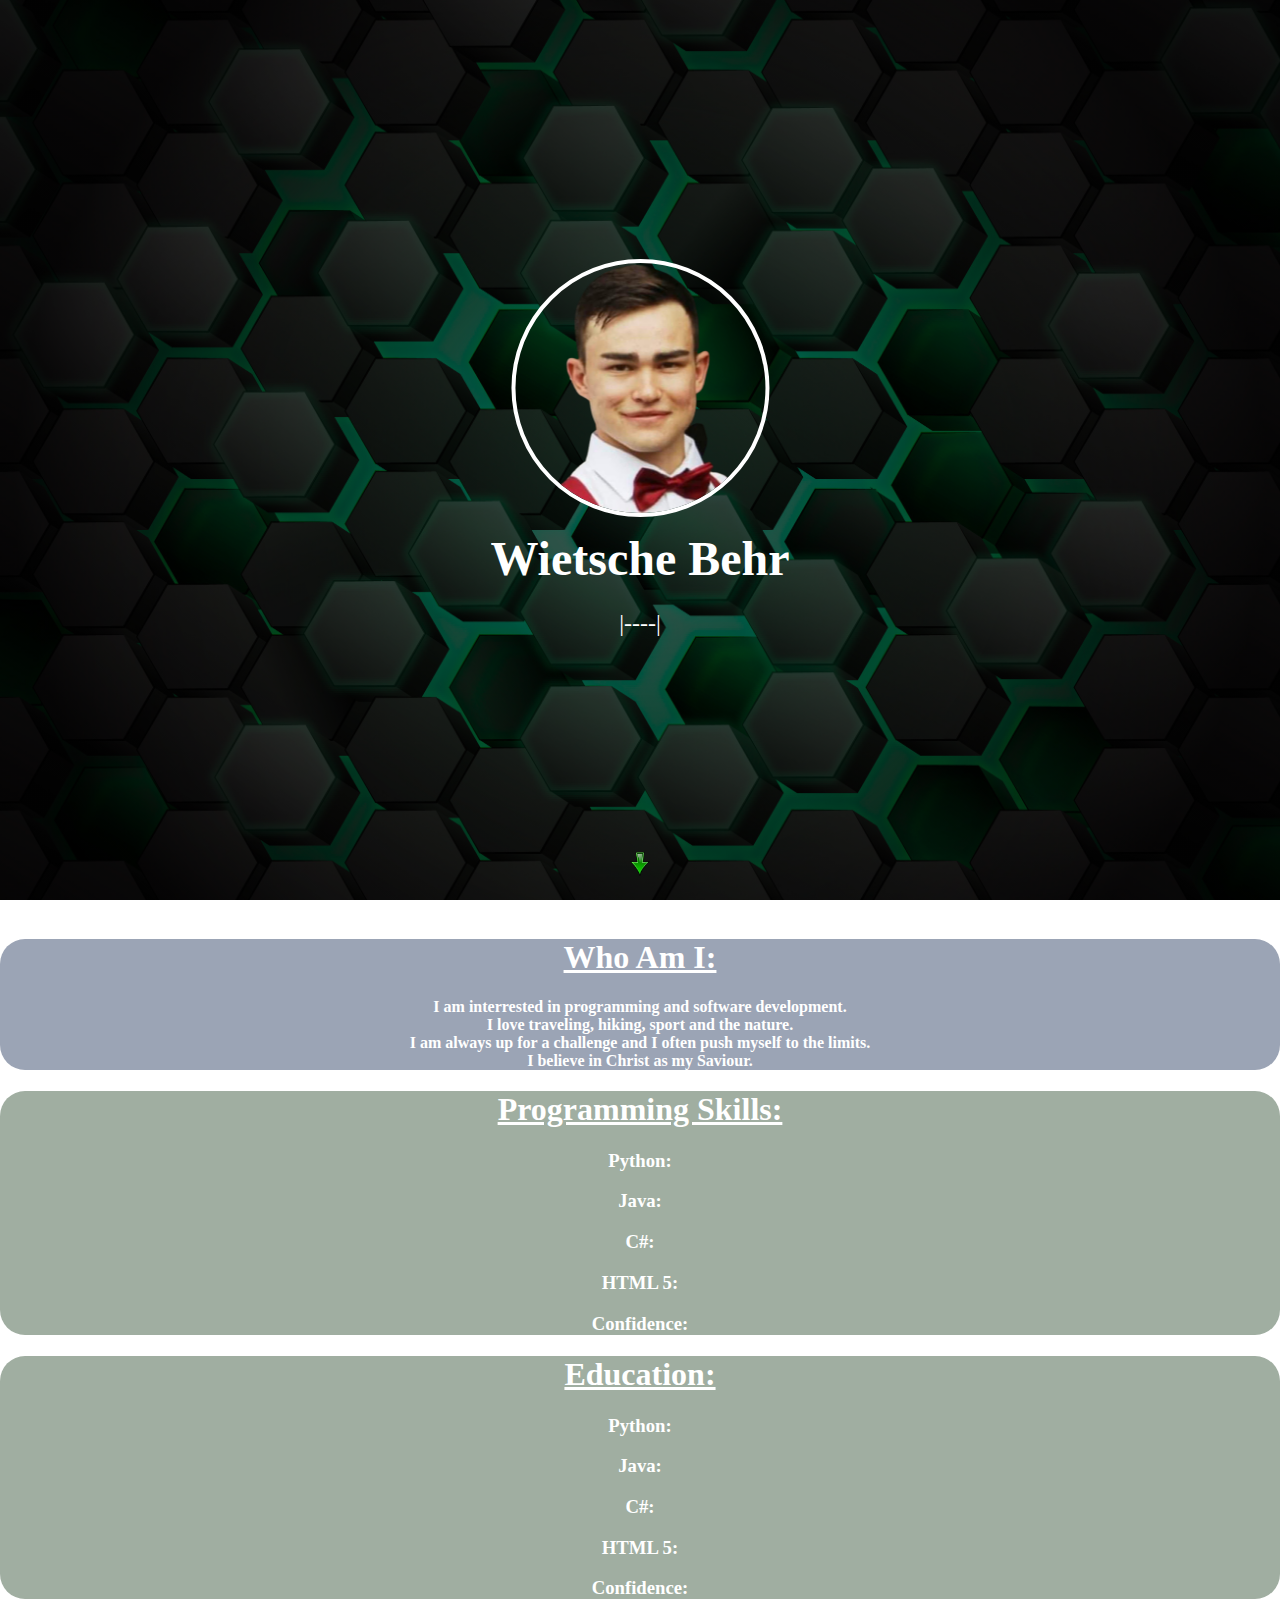
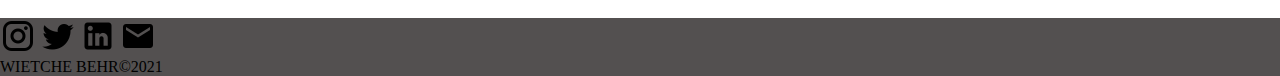
==== index.html @ 19080fcf "Add files via upload" ====
<!DOCTYPE html>
<html lang="en">
<head>
    <meta charset="UTF-8">
    <meta http-equiv="X-UA-Compatible" content="IE=edge">
    <meta name="viewport" content="width=device-width, initial-scale=1.0">
    <link rel="stylesheet" href="style.css">
    <link href="https://cdn.jsdelivr.net/npm/bootstrap@5.1.3/dist/css/bootstrap.min.css" rel="stylesheet" integrity="sha384-1BmE4kWBq78iYhFldvKuhfTAU6auU8tT94WrHftjDbrCEXSU1oBoqyl2QvZ6jIW3" crossorigin="anonymous">

    <title>Wiets's CV</title>
</head>
<body>
    <section id="header">
    <div class="container" style="align-content: center; text-align: center;">
        <div class="user-box">
            <h2 class="mb-5"></h2>
            <img src="static/pexels-pixabay-247431-removebg-preview.png">
            <h1>Wietsche Behr</h1>
            <p>|--<span></span>--|</p>
        </div>
        
    </div>
        <div class="arrow" style="align-content: center;"> <img src="static/arrow-gfd1aee078_1280.png" alt="" style="height: 1.5rem; justify-self: center;"></div>
    </section>
    <section id="middel">
        <div class="container w-30px center center justify-content-center"><br>
            <div id="WhoAmI" class="row justify-content-center mb-5">
                <div class="text-center mb-5">
                    <h1 style="text-decoration: underline;">Who Am I:</h1>
                    <h4>I am interrested in programming and software development. <br>I love traveling, hiking, sport and the nature. <br>I am always up for a challenge and I often push myself to the limits. <br>I believe in Christ as my Saviour.</h5>
                </div>
            </div>
            <div class="row p-skills mb-5">
                <div class="row justify-content-center text-center mb-4" style="text-decoration: underline;"><h1>Programming Skills:</h1></div>
                <div class="row justify-content-center">
                    <div class="col-sm-2 text-start mb-2">
                    <h3>Python: </h3>
                    </div>
                    <div class="col-sm-9 mt-2">
                        <div class="progress">
                            <div class="progress-bar bg-success progress-bar-striped progress-bar-animated" role="progressbar" aria-valuenow="75" aria-valuemin="0" aria-valuemax="150" style="width: 60%"></div>
                        </div>
                    </div>
                </div>
                <div class="row justify-content-center">
                    <div class="col-sm-2 text-start mb-2">
                    <h3>Java: </h3>
                    </div>
                    <div class="col-sm-9 mt-2">
                        <div class="progress">
                            <div class="progress-bar bg-info progress-bar-striped progress-bar-animated" role="progressbar" aria-valuenow="75" aria-valuemin="0" aria-valuemax="100" style="width: 70%"></div>
                        </div>
                    </div>
                </div>
                <div class="row justify-content-center">
                    <div class="col-sm-2 text-start mb-2">
                    <h3>C#: </h3>
                    </div>
                    <div class="col-sm-9 mt-2">
                        <div class="progress">
                            <div class="progress-bar bg-danger progress-bar-striped progress-bar-animated" role="progressbar" aria-valuenow="75" aria-valuemin="0" aria-valuemax="100" style="width: 75%"></div>
                        </div>
                    </div>
                </div>
                <div class="row justify-content-center">
                    <div class="col-sm-2 text-start mb-2">
                    <h3>HTML 5: </h3>
                    </div>
                    <div class="col-sm-9 mt-2">
                        <div class="progress">
                            <div class="progress-bar bg-warning progress-bar-striped progress-bar-animated" role="progressbar" aria-valuenow="75" aria-valuemin="0" aria-valuemax="100" style="width: 50%"></div>
                        </div>
                    </div>
                </div>
                <div class="row justify-content-center">
                    <div class="col-sm-2 text-start mb-2">
                    <h3>Confidence: </h3>
                    </div>
                    <div class="col-sm-9 mt-2">
                        <div class="progress">
                            <div class="progress-bar bg-primary progress-bar-striped progress-bar-animated" role="progressbar" aria-valuenow="75" aria-valuemin="0" aria-valuemax="100" style="width: 99%"></div>
                        </div>
                    </div>
                </div>
            </div>
            <div class="row p-skills mb-5">
                <div class="row justify-content-center text-center mb-4" style="text-decoration: underline;"><h1>Education:</h1></div>
                <div class="row justify-content-center">
                    <div class="col-5 text-end mb-2">
                    <h3>Python: </h3>
                    </div>
                </div>
                <div class="row justify-content-center">
                    <div class="col-5 text-end mb-2">
                    <h3>Java: </h3>
                    </div>
                </div>
                <div class="row justify-content-center">
                    <div class="col-5 text-end mb-2">
                    <h3>C#: </h3>
                    </div>
                </div>
                <div class="row justify-content-center">
                    <div class="col-5 text-end mb-2">
                    <h3>HTML 5: </h3>
                    </div>                  
                </div>
                <div class="row justify-content-center">
                    <div class="col-5 text-end mb-2">
                    <h3>Confidence: </h3>
                    </div>
                </div>
            </div>
        </div>
    </section>
    <section  id="middel2">
        
    </section>
    <footer>
        <div id="footer">
            <div class="info-box text-center justify-content-center" >
                <div>
                    <a href="https://www.instagram.com/behrwiets/" class="btn"><img src="static/instagram.png"></a>
                    <a href="https://twitter.com/Wiets09" class="btn"><img src="static/twitter.png"></a>
                    <a href="https://www.linkedin.com/in/wiets-behr-829a101b2/" class="btn"><img src="static/linkedin.png"></a>
                    <a href="mailto:wietsiebehr9@gmail.com" class="btn"><img src="static/email.png"></a>
                </div>
                <div class="footnote">
                    <span class="highlight text-light">WIETCHE BEHR©2021</span>
                </div>
            </div>
        </div>
    
       
      
    </footer>
</body>
<script src="https://cdn.jsdelivr.net/npm/bootstrap@5.1.3/dist/js/bootstrap.bundle.min.js" integrity="sha384-ka7Sk0Gln4gmtz2MlQnikT1wXgYsOg+OMhuP+IlRH9sENBO0LRn5q+8nbTov4+1p" crossorigin="anonymous"></script>

</html>
---- style.css ----
body
{
    margin: 0;
    padding: 0;
    font-family: 'Lucida Sans';
    background: linear-gradient(rgba(0,0,0,0.6), rgba(0,0,0,0.6)),url('static/2816463.jpg');
    background-attachment: fixed;
    background-size: cover;
    background-position: center;
    
}

/* ------------------------Header---------------------- */
#header
{
    display: flex;
    height: 100vh;
    
}

.user-box
{
    top: 50%;
    left: 50%;
    transform: translate(-50%, -50%);
    position: absolute;
}
.user-box h2::before
{
    position:fixed;
    transform: translate(-50%, -50%);
    content: '';
    color: #fff;
    animation: h2anim 3s;
    animation-timing-function: linear;
    animation-iteration-count: 2;
}
@keyframes h2anim
{
    0%{content: 'Loading CV'; color: #fff;}
    25%{content: ''; color: transparent;}
    50%{content: 'Loading CV'; color: #fff;}
    75%{content: ''; color: transparent;}
    100%{content: 'Loading CV'; color: #fff;}
}

.user-box img
{
    border-radius: 50%;
    border: 4px solid #fff; 
    width: 250px;
    height: 250px;
}

.user-box h1
{
    color: #fff;
    font-weight: bold;
    margin: 10px;
    font-size: 3rem;
    position: relative;
    overflow: hidden;    
}


.user-box  p
{
    color: #fff;
    font-size: 1.5rem;
}
.user-box span
{
    color: #fff;
}
.user-box span::before
{
    content: '';
    animation: panim infinite 5s;
    animation-timing-function: ease;
    
}
@keyframes panim
{
    0%{content: 'Video Editor';}
    25%{content: 'Software Developer';}
    50%{content: 'IT Student';}
    75%{content: 'Wrestling Coach';}
    100%{content: 'Freelancer';}
}

.arrow 
{
    bottom: 20px;
    position: absolute;
    left: 50%;
    transform: translate(-50%);
    animation-name: arrow;
    animation-duration: 2s;
    animation-delay: 6s;
    animation-iteration-count: infinite;
    
  }
  
  @keyframes arrow {
    0%   {bottom:0px;}
    25%  {bottom:50px;}
    50%  {bottom:0px;}
    75%  {bottom:50px;}
    100% {bottom:0px;}
  }

/* ---------------------------Middel------------------------- */
#middel
{
    
    /* background: linear-gradient(rgba(0,0,0,1), rgba(49, 146, 122, 0.9)); */
    background-size: cover;
    background-position: center;
    font-family: Impact, Haettenschweiler, 'Arial Narrow Bold';
    color: #fff;
    text-align: center;
}
#WhoAmI
{
    background:rgba(55, 73, 107, 0.5);
    border-radius: 25px;
}

.p-skills 
{
    background:rgba(66, 94, 68, 0.5);
    border-radius: 25px;
}

  /*---------------------------Footer-------------------------*/

#footer
{
    background-color: rgb(83, 80, 80);
}

#footer img:hover
{
    filter: invert(1);
}
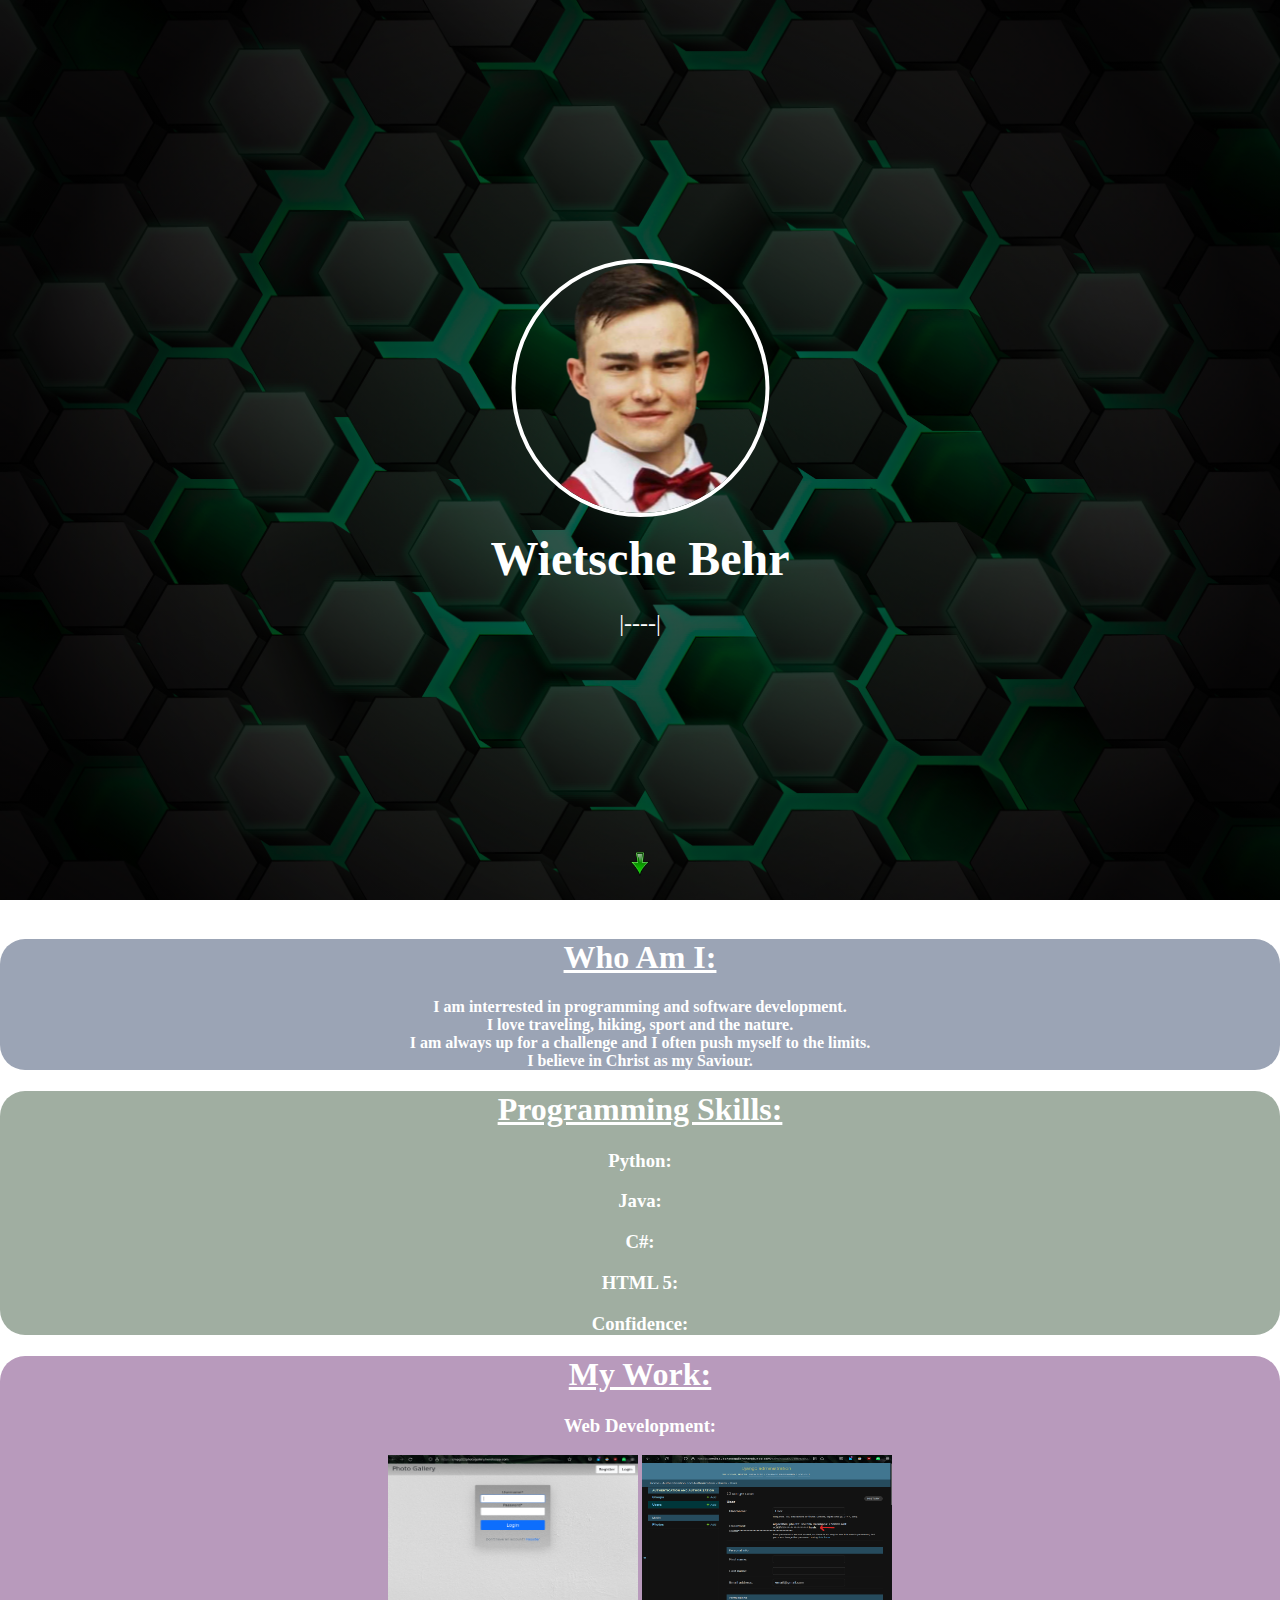
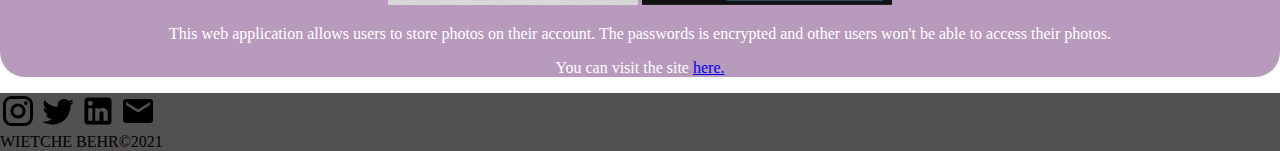
==== commit 42241e97: "Add files via upload" ====
--- a/index.html
+++ b/index.html
@@ -11,7 +11,7 @@
 </head>
 <body>
     <section id="header">
-    <div class="container" style="align-content: center; text-align: center;">
+    <div id="container" class="container" style="align-content: center; text-align: center;">
         <div class="user-box">
             <h2 class="mb-5"></h2>
             <img src="static/pexels-pixabay-247431-removebg-preview.png">
@@ -83,33 +83,19 @@
                     </div>
                 </div>
             </div>
-            <div class="row p-skills mb-5">
-                <div class="row justify-content-center text-center mb-4" style="text-decoration: underline;"><h1>Education:</h1></div>
+            <div class="row mywork mb-5">
+                <div class="row justify-content-center text-center mb-4" style="text-decoration: underline;"><h1>My Work:</h1></div>
                 <div class="row justify-content-center">
-                    <div class="col-5 text-end mb-2">
-                    <h3>Python: </h3>
+                    <div class="col-7 text-center mb-2">
+                    <h3>Web Development: </h3>
+                        <div id="wdev" class="col-sm-12" style="justify-content: center;">
+                            <img class="img-fluid rounded" src="static/Screenshot from 2021-12-06 21-12-52.png" style="width:250px;height:150px;">
+                            <img class="img-fluid rounded" src="static/Screenshot from 2021-12-06 21-15-18.png" style="width:250px;height:150px;">
+                        </div>   
+                        <p>This web application allows users to store photos on their account. The passwords is encrypted and other users won't be able to access their photos.</p>
+                        <p>You can visit the site <a href="https://cmpg323photogallery.herokuapp.com/">here.</a></p>
                     </div>
-                </div>
-                <div class="row justify-content-center">
-                    <div class="col-5 text-end mb-2">
-                    <h3>Java: </h3>
-                    </div>
-                </div>
-                <div class="row justify-content-center">
-                    <div class="col-5 text-end mb-2">
-                    <h3>C#: </h3>
-                    </div>
-                </div>
-                <div class="row justify-content-center">
-                    <div class="col-5 text-end mb-2">
-                    <h3>HTML 5: </h3>
-                    </div>                  
-                </div>
-                <div class="row justify-content-center">
-                    <div class="col-5 text-end mb-2">
-                    <h3>Confidence: </h3>
-                    </div>
-                </div>
+                
             </div>
         </div>
     </section>
--- a/style.css
+++ b/style.css
@@ -126,10 +126,27 @@
     border-radius: 25px;
 }
 
+#WhoAmI :hover
+{
+    transform:scale(1.1);
+}
+
+
 .p-skills 
 {
     background:rgba(66, 94, 68, 0.5);
     border-radius: 25px;
+}
+
+.mywork
+{
+    background:rgba(114, 53, 122, 0.5);
+    border-radius: 25px;
+}
+
+#wdev img:hover
+{
+    transform: scale(3);
 }
 
   /*---------------------------Footer-------------------------*/
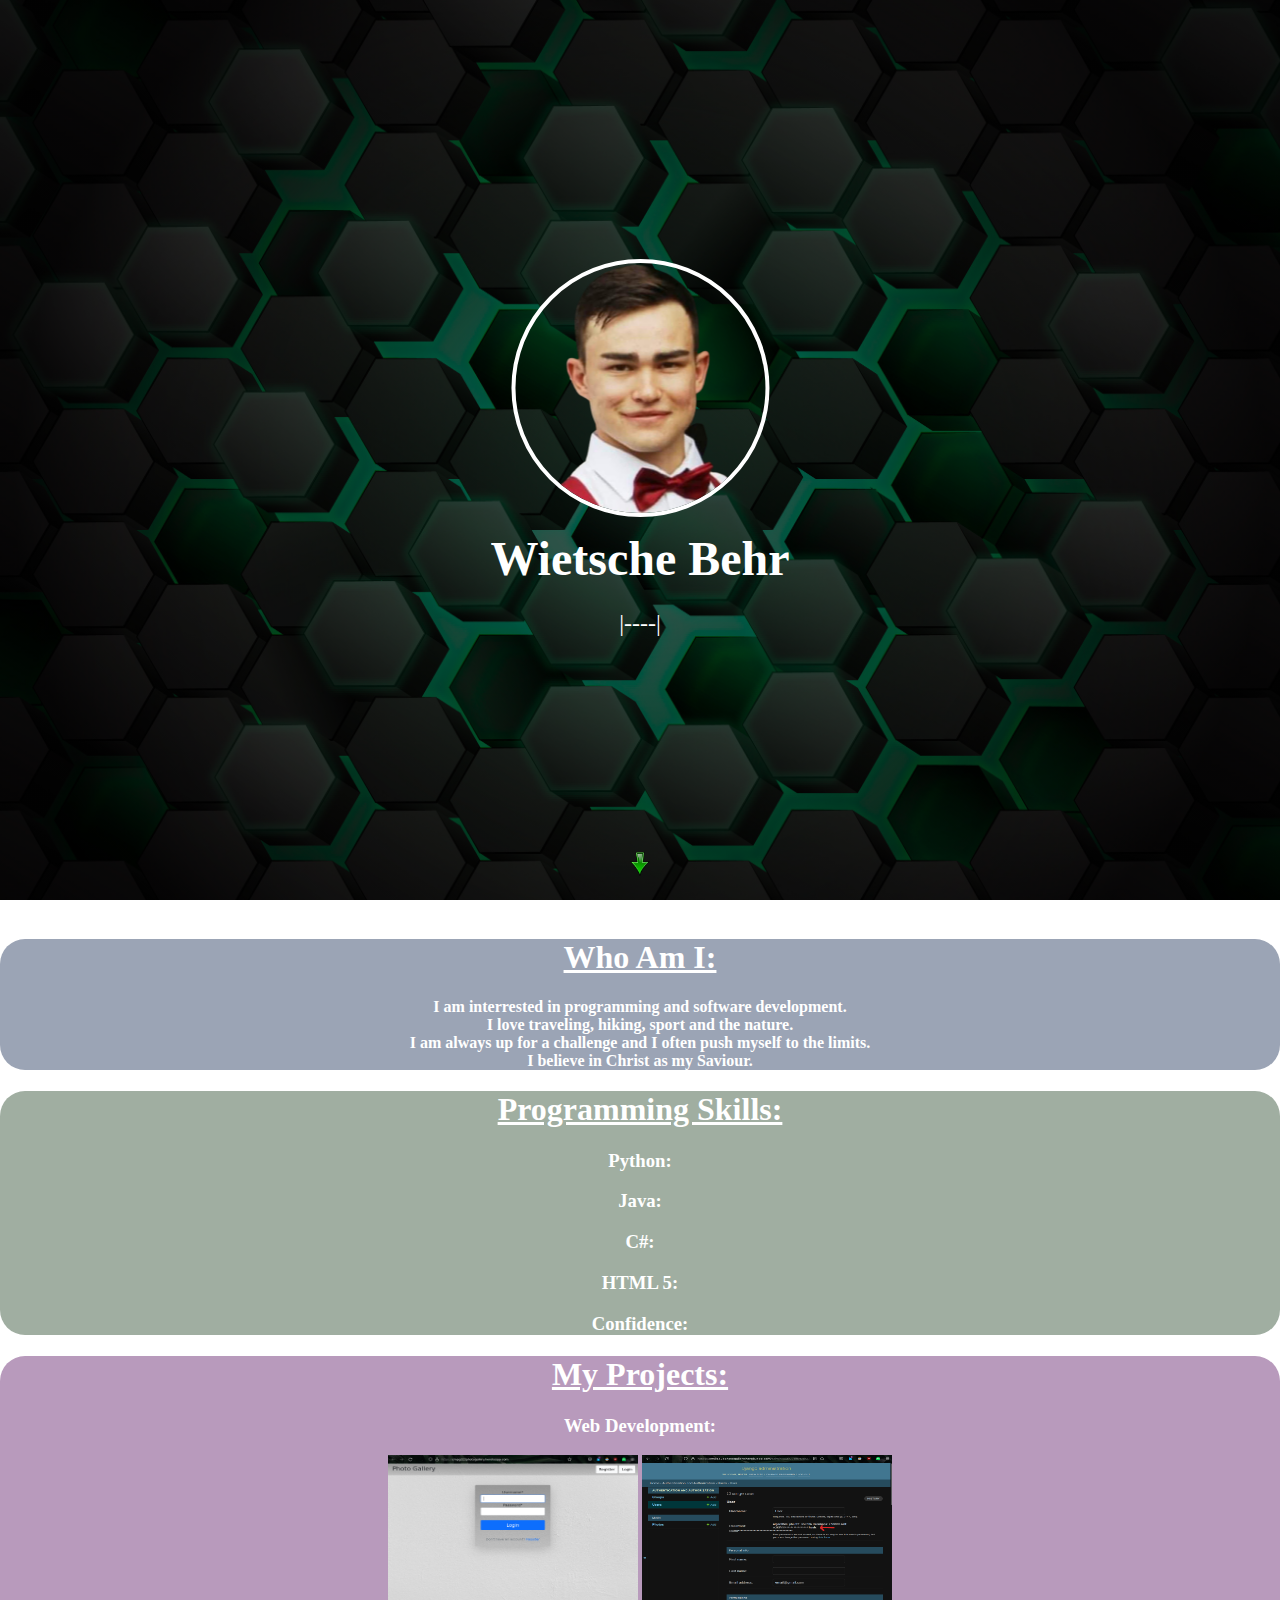
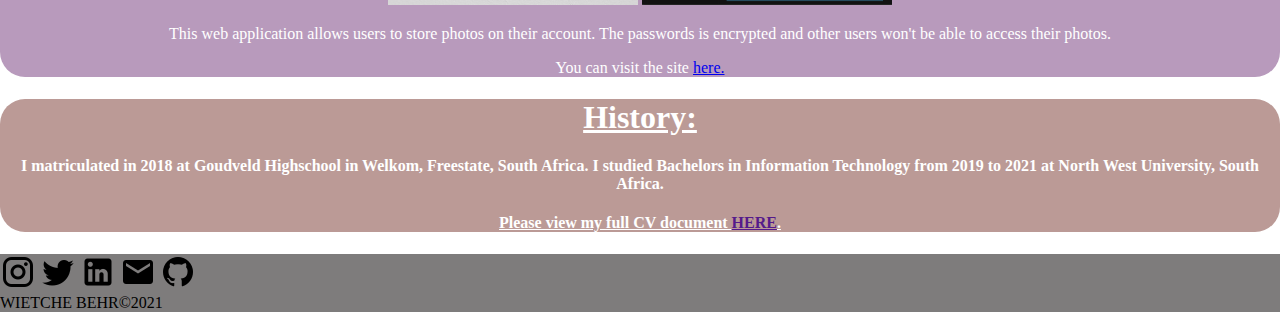
==== commit f28c825d: "Add files via upload" ====
--- a/index.html
+++ b/index.html
@@ -84,7 +84,7 @@
                 </div>
             </div>
             <div class="row mywork mb-5">
-                <div class="row justify-content-center text-center mb-4" style="text-decoration: underline;"><h1>My Work:</h1></div>
+                <div class="row justify-content-center text-center mb-4" style="text-decoration: underline;"><h1>My Projects:</h1></div>
                 <div class="row justify-content-center">
                     <div class="col-7 text-center mb-2">
                     <h3>Web Development: </h3>
@@ -97,10 +97,18 @@
                     </div>
                 
             </div>
+            </div>
+            <div class="row history mb-5">
+                <div class="row justify-content-center text-center mb-4" style="text-decoration: underline;"><h1>History:</h1></div>
+                <div class="row justify-content-center">
+                    <div class="col-7 text-center mb-2">
+                    <h4>I matriculated in 2018 at Goudveld Highschool in Welkom, Freestate, South Africa. I studied Bachelors in Information Technology from 2019 to 2021 at North West University, South Africa.</h4>
+                    <h4 style="text-decoration: underline;">Please view my full CV document <a href="">HERE</a>.</h4>
+                        
+                    </div>
+                
+            </div>
         </div>
-    </section>
-    <section  id="middel2">
-        
     </section>
     <footer>
         <div id="footer">
@@ -110,6 +118,7 @@
                     <a href="https://twitter.com/Wiets09" class="btn"><img src="static/twitter.png"></a>
                     <a href="https://www.linkedin.com/in/wiets-behr-829a101b2/" class="btn"><img src="static/linkedin.png"></a>
                     <a href="mailto:wietsiebehr9@gmail.com" class="btn"><img src="static/email.png"></a>
+                    <a href="https://github.com/WietsBehr" class="btn"><img src="static/github.png"></a>
                 </div>
                 <div class="footnote">
                     <span class="highlight text-light">WIETCHE BEHR©2021</span>
--- a/style.css
+++ b/style.css
@@ -149,11 +149,17 @@
     transform: scale(3);
 }
 
+.history
+{
+    background:rgba(119, 53, 45, 0.5);
+    border-radius: 25px;
+}
+
   /*---------------------------Footer-------------------------*/
 
 #footer
 {
-    background-color: rgb(83, 80, 80);
+    background-color: rgb(83, 80, 80, 0.75);
 }
 
 #footer img:hover
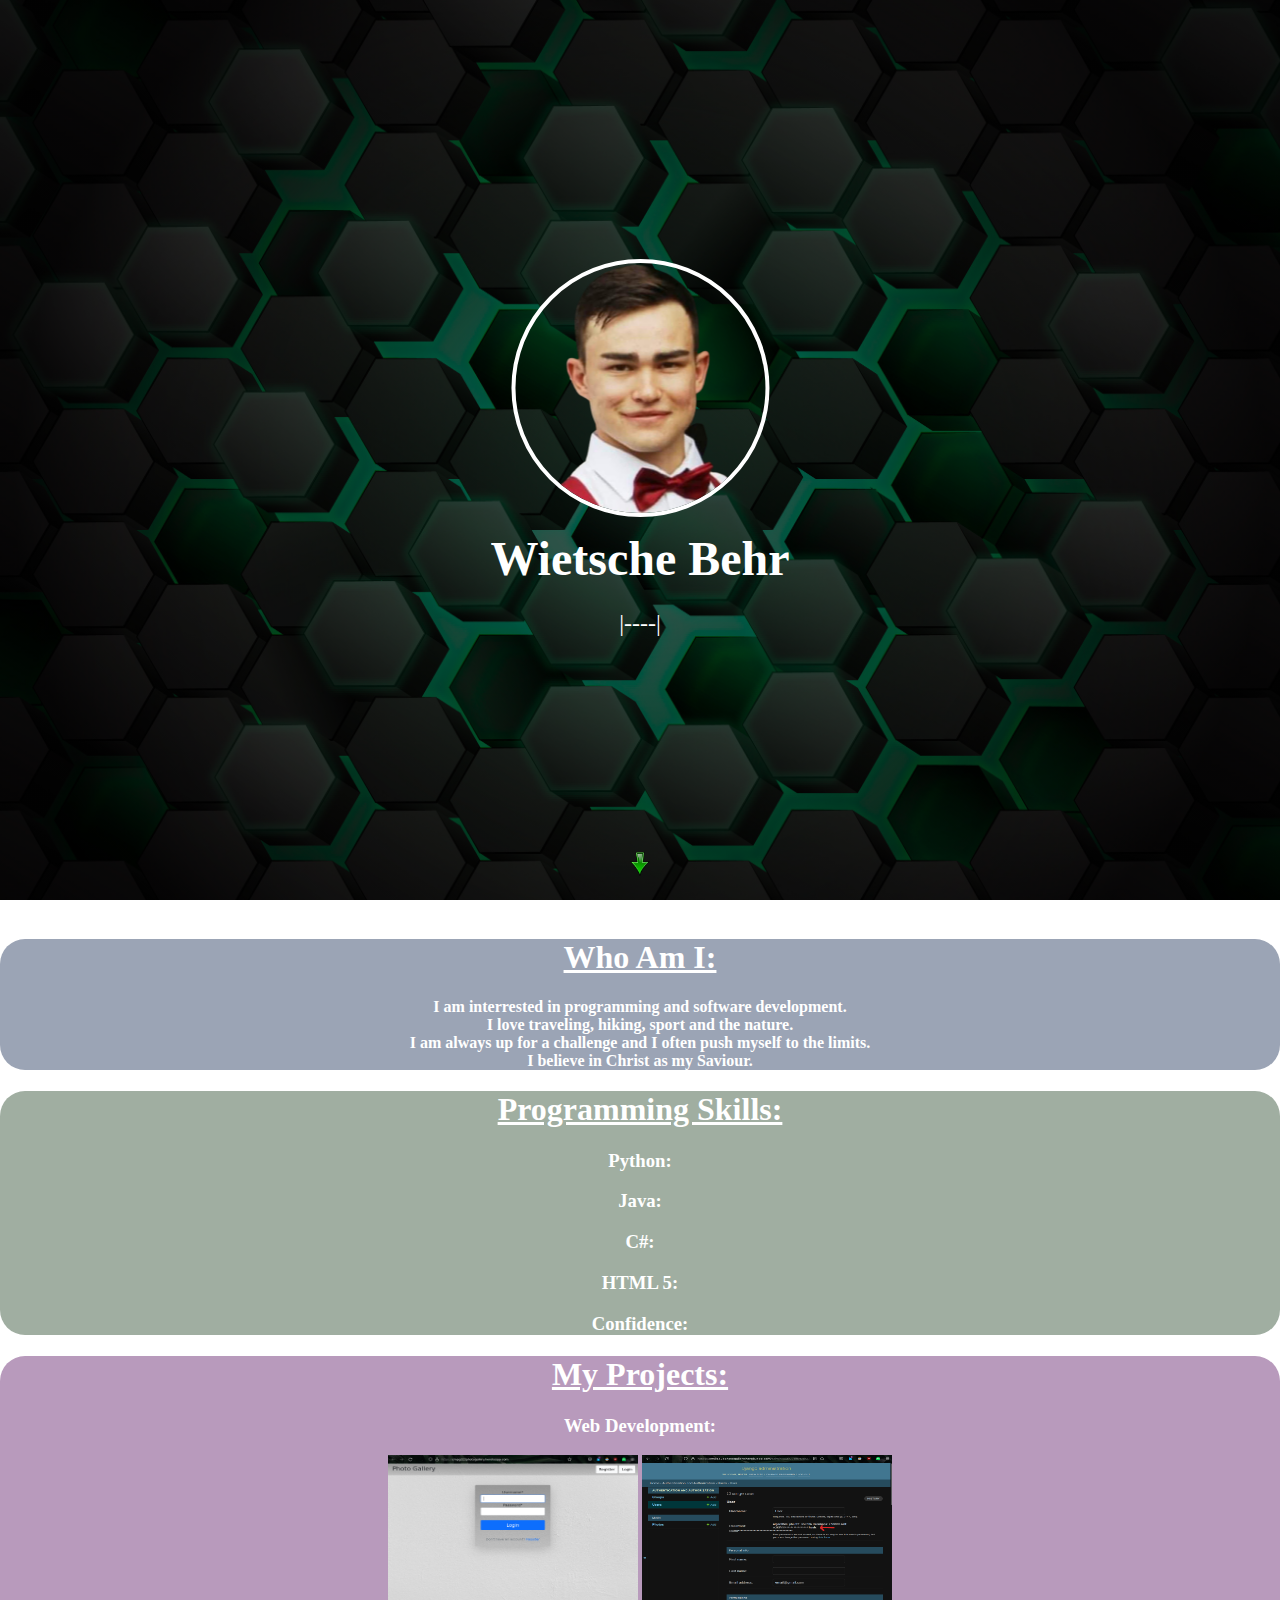
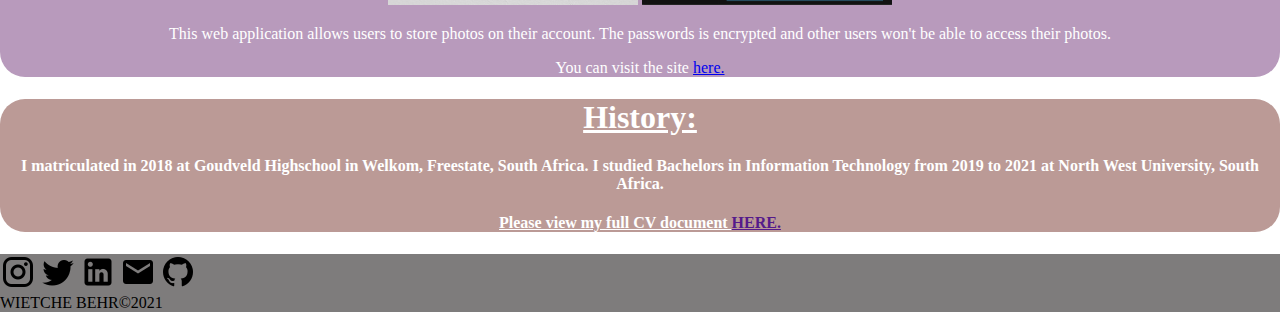
==== commit 404e5282: "Small Update" ====
--- a/index.html
+++ b/index.html
@@ -103,7 +103,7 @@
                 <div class="row justify-content-center">
                     <div class="col-7 text-center mb-2">
                     <h4>I matriculated in 2018 at Goudveld Highschool in Welkom, Freestate, South Africa. I studied Bachelors in Information Technology from 2019 to 2021 at North West University, South Africa.</h4>
-                    <h4 style="text-decoration: underline;">Please view my full CV document <a href="">HERE</a>.</h4>
+                    <h4 style="text-decoration: underline;">Please view my full CV document <a href="">HERE.</a></h4>
                         
                     </div>
                 
@@ -132,4 +132,4 @@
 </body>
 <script src="https://cdn.jsdelivr.net/npm/bootstrap@5.1.3/dist/js/bootstrap.bundle.min.js" integrity="sha384-ka7Sk0Gln4gmtz2MlQnikT1wXgYsOg+OMhuP+IlRH9sENBO0LRn5q+8nbTov4+1p" crossorigin="anonymous"></script>
 
-</html>+</html>
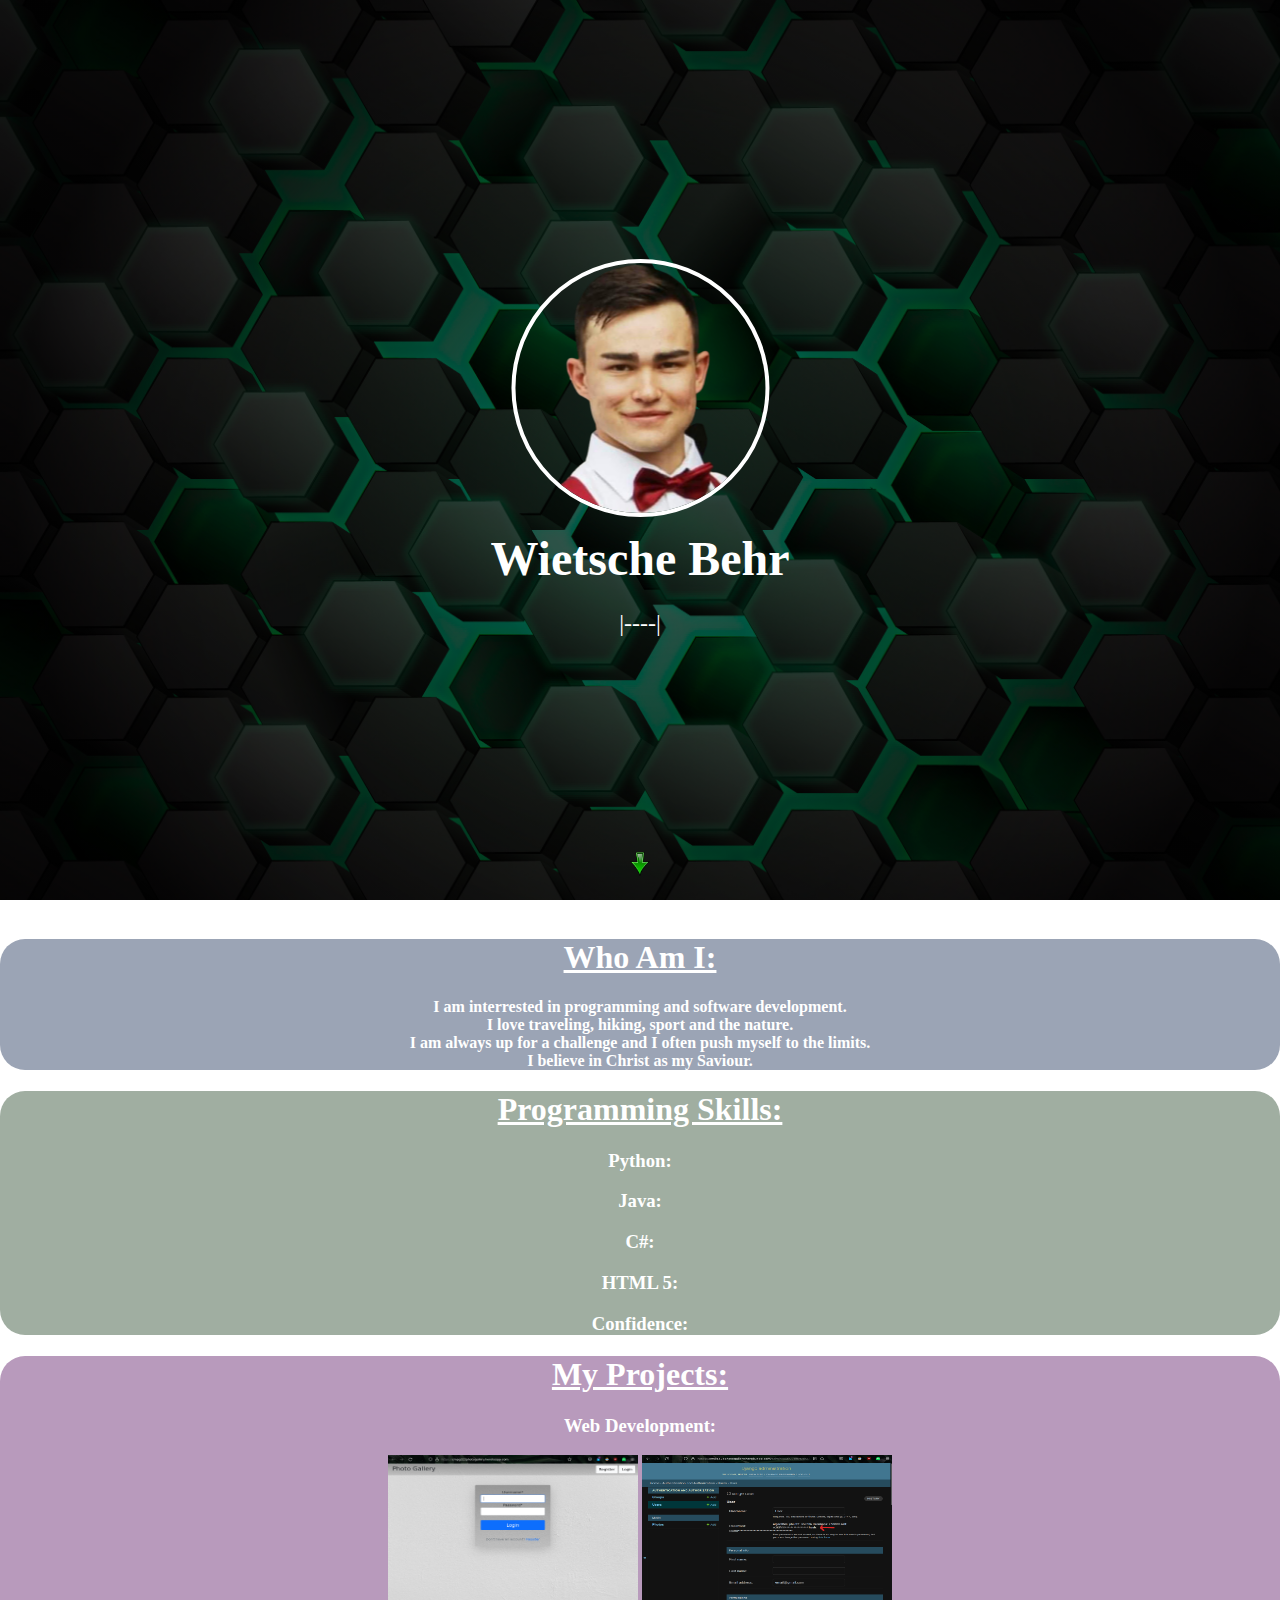
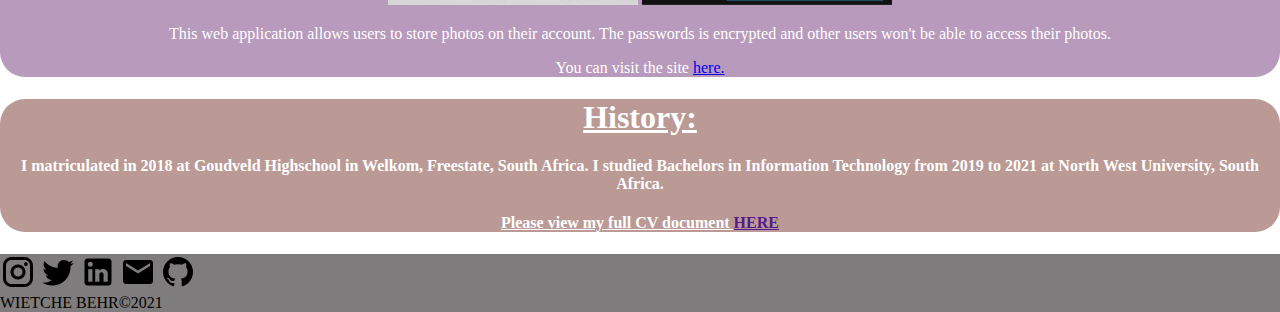
==== commit 1ff1ddc1: "Add files via upload" ====
--- a/index.html
+++ b/index.html
@@ -101,9 +101,9 @@
             <div class="row history mb-5">
                 <div class="row justify-content-center text-center mb-4" style="text-decoration: underline;"><h1>History:</h1></div>
                 <div class="row justify-content-center">
-                    <div class="col-7 text-center mb-2">
+                    <div class="text-center mb-2">
                     <h4>I matriculated in 2018 at Goudveld Highschool in Welkom, Freestate, South Africa. I studied Bachelors in Information Technology from 2019 to 2021 at North West University, South Africa.</h4>
-                    <h4 style="text-decoration: underline;">Please view my full CV document <a href="">HERE.</a></h4>
+                    <h4 style="text-decoration: underline;">Please view my full CV document <a href="">HERE</a></h4>
                         
                     </div>
                 
@@ -132,4 +132,4 @@
 </body>
 <script src="https://cdn.jsdelivr.net/npm/bootstrap@5.1.3/dist/js/bootstrap.bundle.min.js" integrity="sha384-ka7Sk0Gln4gmtz2MlQnikT1wXgYsOg+OMhuP+IlRH9sENBO0LRn5q+8nbTov4+1p" crossorigin="anonymous"></script>
 
-</html>
+</html>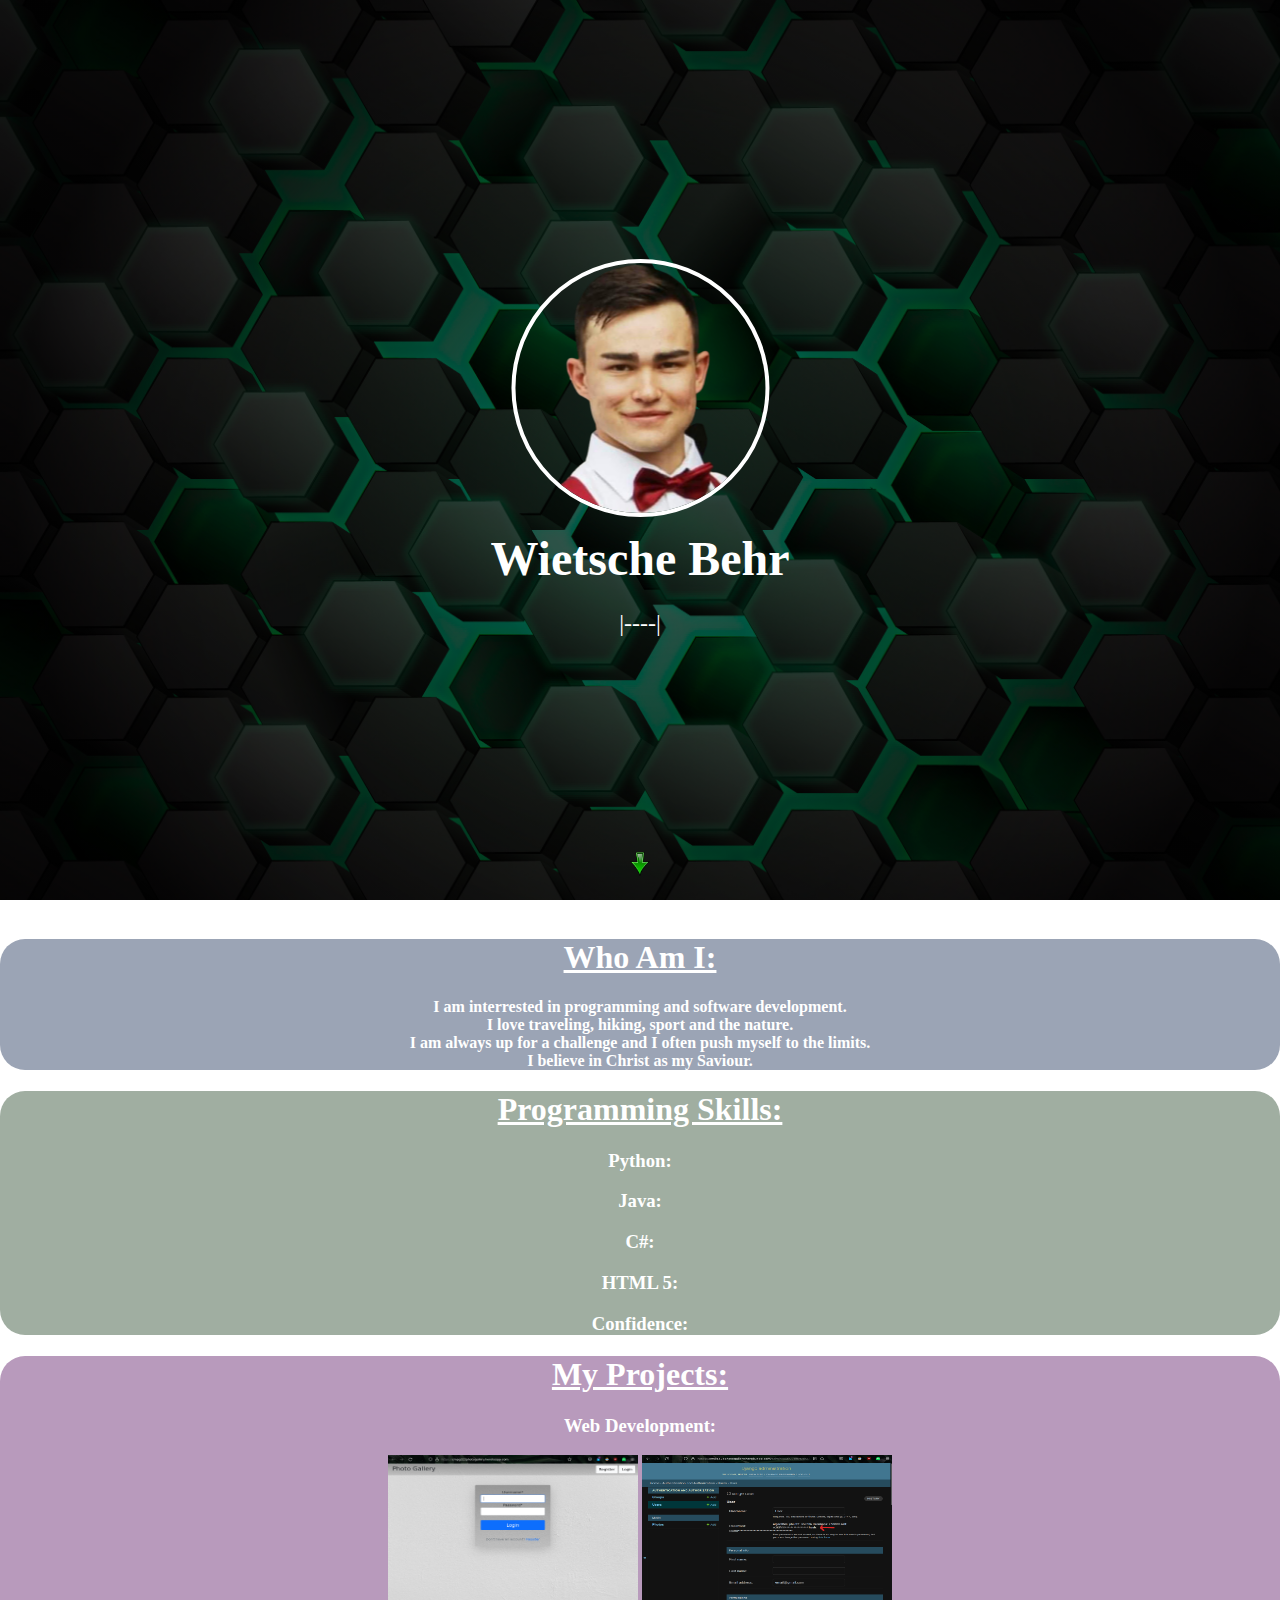
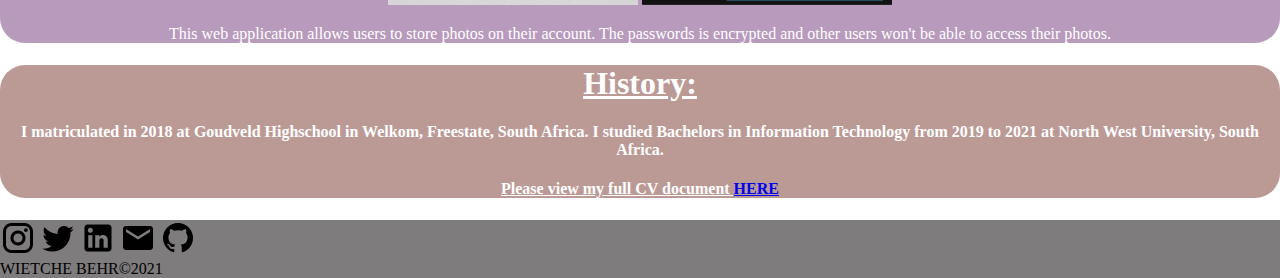
==== commit 3ce6e36e: "completeCV upload" ====
--- a/index.html
+++ b/index.html
@@ -93,7 +93,7 @@
                             <img class="img-fluid rounded" src="static/Screenshot from 2021-12-06 21-15-18.png" style="width:250px;height:150px;">
                         </div>   
                         <p>This web application allows users to store photos on their account. The passwords is encrypted and other users won't be able to access their photos.</p>
-                        <p>You can visit the site <a href="https://cmpg323photogallery.herokuapp.com/">here.</a></p>
+                        <!-- <p>You can visit the site <a href="https://cmpg323photogallery.herokuapp.com/">here.</a></p> -->
                     </div>
                 
             </div>
@@ -103,7 +103,7 @@
                 <div class="row justify-content-center">
                     <div class="text-center mb-2">
                     <h4>I matriculated in 2018 at Goudveld Highschool in Welkom, Freestate, South Africa. I studied Bachelors in Information Technology from 2019 to 2021 at North West University, South Africa.</h4>
-                    <h4 style="text-decoration: underline;">Please view my full CV document <a href="">HERE</a></h4>
+                    <h4 style="text-decoration: underline;">Please view my full CV document <a href="static/completeCV.pdf">HERE</a></h4>
                         
                     </div>
                 
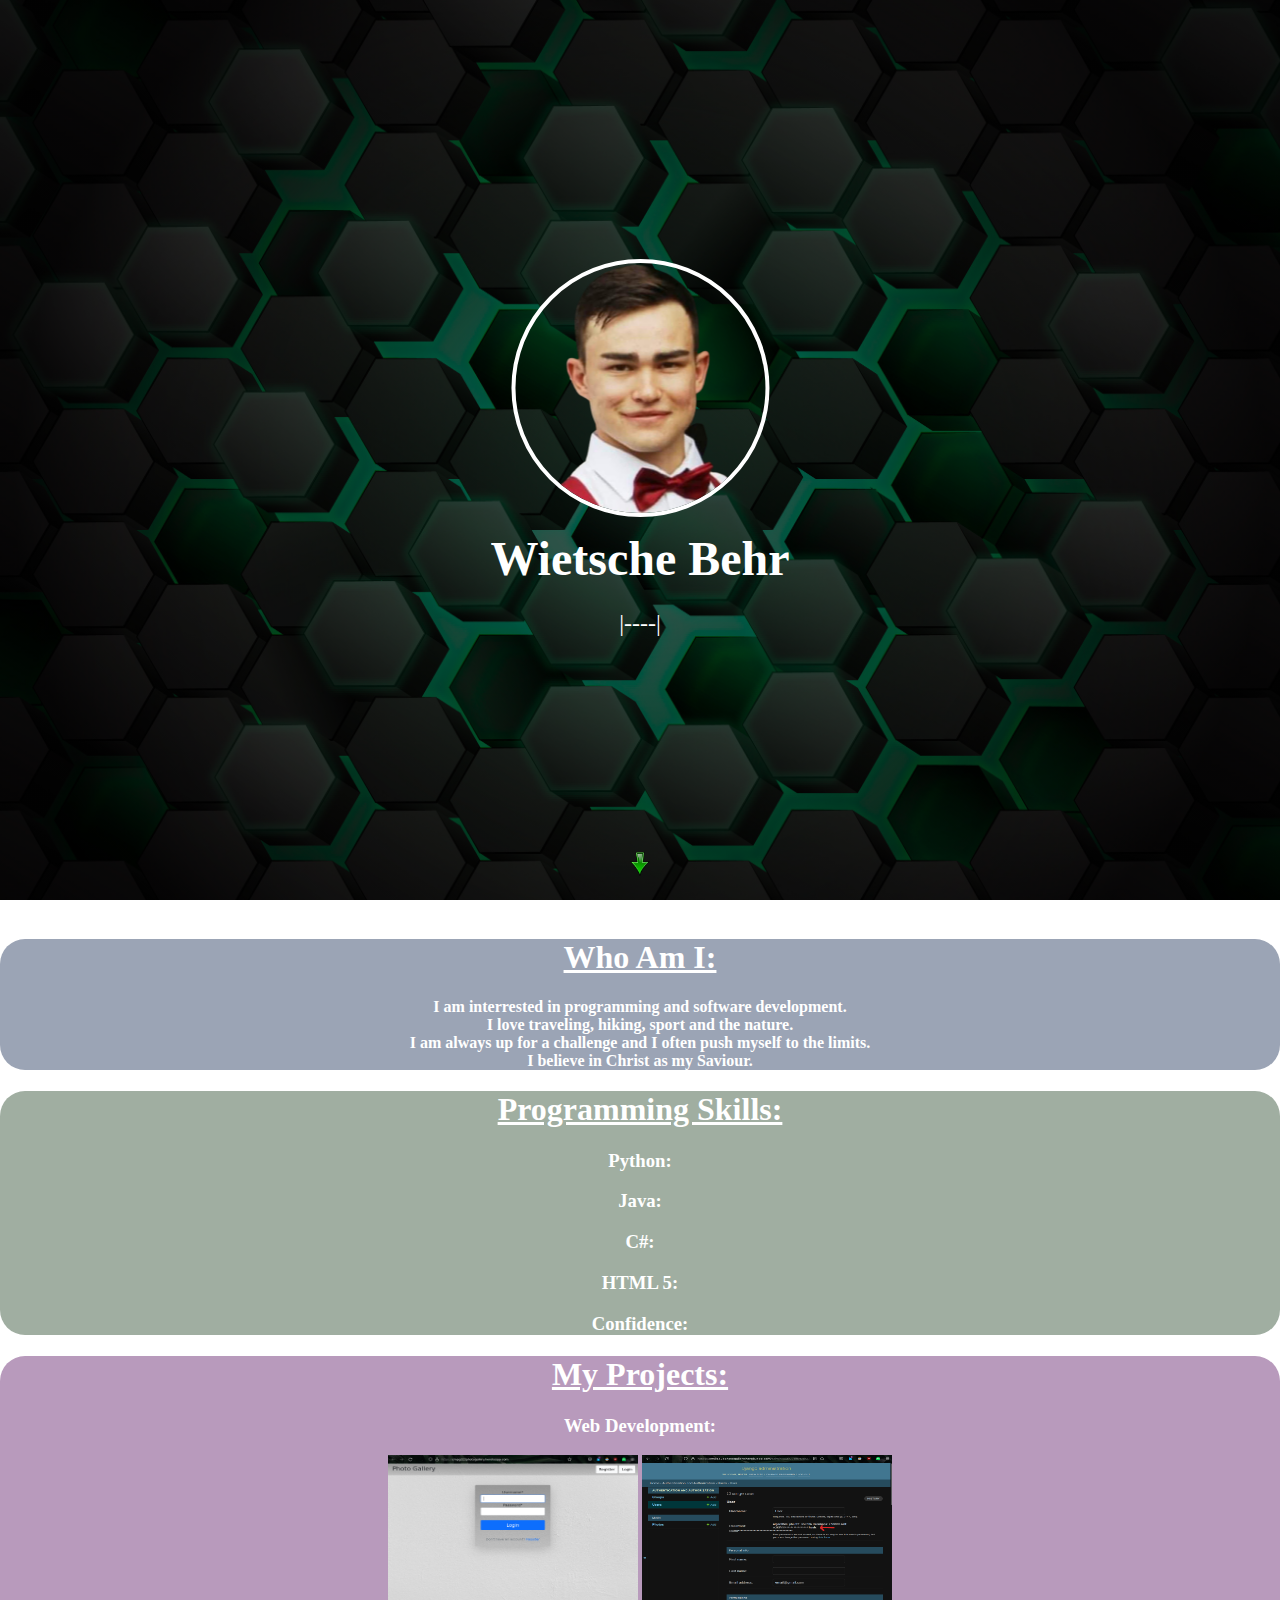
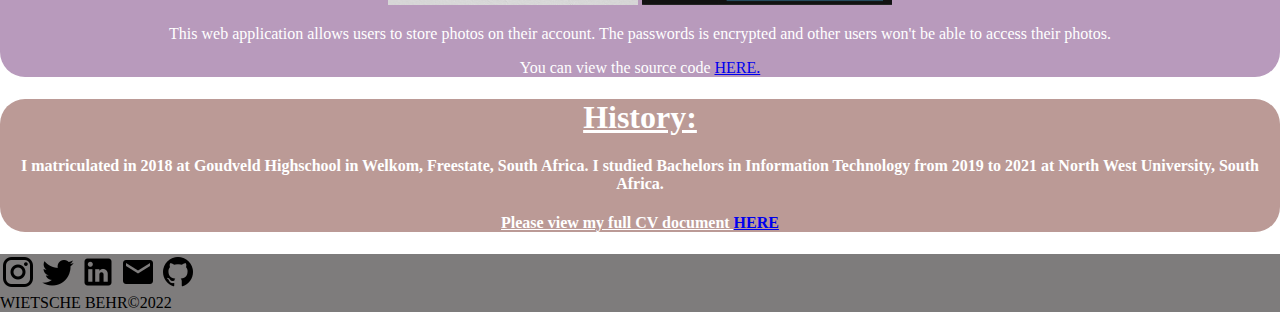
==== commit 4ddeb63c: "Minor Changes" ====
--- a/index.html
+++ b/index.html
@@ -94,6 +94,7 @@
                         </div>   
                         <p>This web application allows users to store photos on their account. The passwords is encrypted and other users won't be able to access their photos.</p>
                         <!-- <p>You can visit the site <a href="https://cmpg323photogallery.herokuapp.com/">here.</a></p> -->
+                        <p>You can view the source code <a href="https://github.com/WietsBehr/CMPG323_Project_2">HERE.</a></p>
                     </div>
                 
             </div>
@@ -103,7 +104,7 @@
                 <div class="row justify-content-center">
                     <div class="text-center mb-2">
                     <h4>I matriculated in 2018 at Goudveld Highschool in Welkom, Freestate, South Africa. I studied Bachelors in Information Technology from 2019 to 2021 at North West University, South Africa.</h4>
-                    <h4 style="text-decoration: underline;">Please view my full CV document <a href="static/completeCV.pdf">HERE</a></h4>
+                    <h4 style="text-decoration: underline;">Please view my full CV document <a href="static/Wietsche_CV-compressed.pdf">HERE</a></h4>
                         
                     </div>
                 
@@ -121,7 +122,7 @@
                     <a href="https://github.com/WietsBehr" class="btn"><img src="static/github.png"></a>
                 </div>
                 <div class="footnote">
-                    <span class="highlight text-light">WIETCHE BEHR©2021</span>
+                    <span class="highlight text-light">WIETSCHE BEHR©2022</span>
                 </div>
             </div>
         </div>
